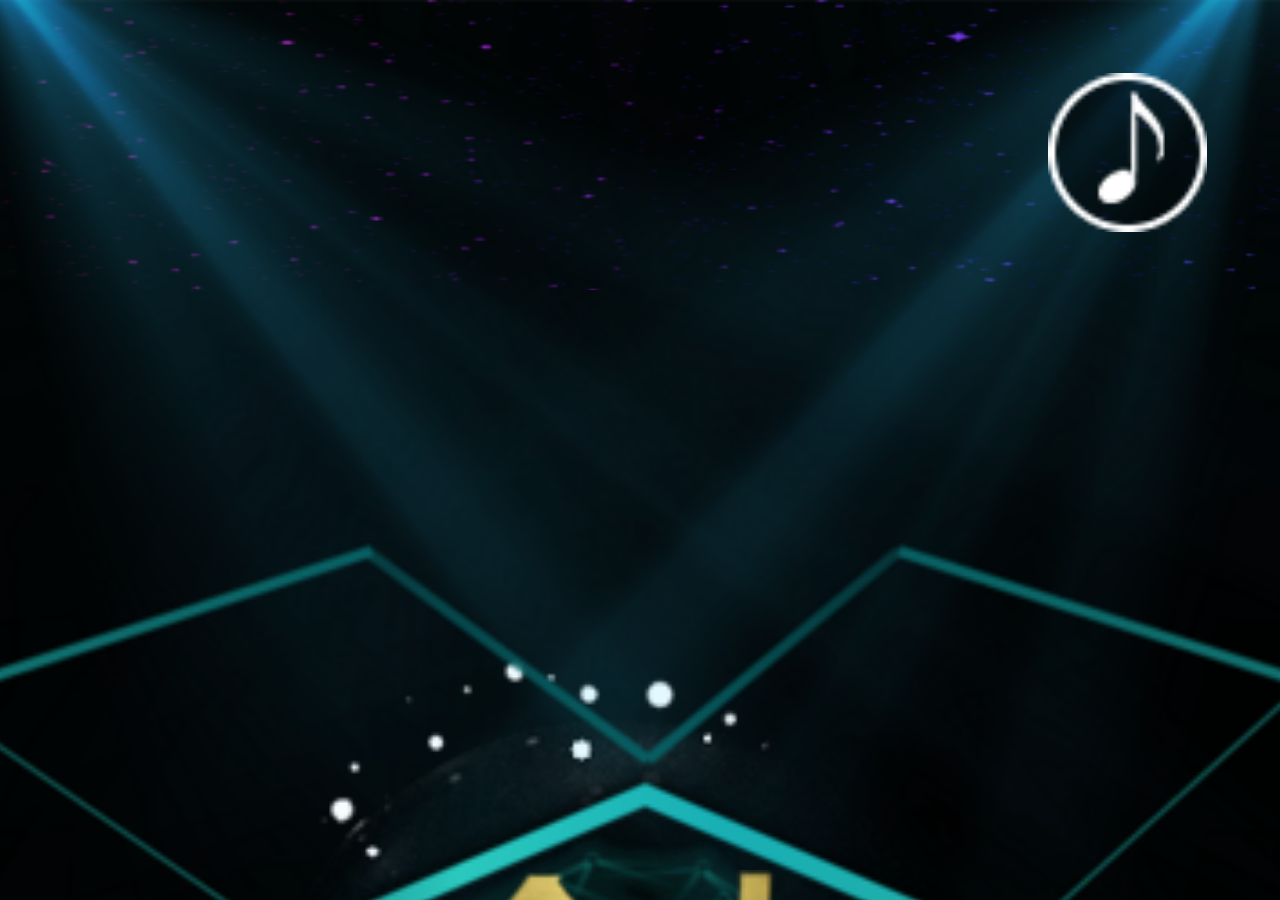
==== index.html @ 3f79e358 "Add files via upload" ====
<!DOCTYPE html>
<html lang="en">
<head>
    <meta charset="UTF-8">
    <meta name="viewport"
          content="width=device-width, user-scalable=no, initial-scale=1.0, maximum-scale=1.0, minimum-scale=1.0"/>
    <title></title>

    <link rel="stylesheet" href="css/swiper.min.css"/>
    <link rel="stylesheet" href="css/animate.min.css"/>
    <link rel="stylesheet" href="css/shouye.css"/>
    <link rel="stylesheet" href="css/animate.css"/>
    <script src="js/fontsize.js"></script>
</head>
<body>
<!--背景图片-->
<span class="yinyue yilei"></span>

<div class="ggg san" ></div>

<audio id="audio" autoplay>
    <source src="source/DJ舞曲-栀子花的思念(2012%20夜猫%20Musi%20Club%20加快版).mp3" type="audio/mp3"/>
    <source src="source/DJ舞曲-栀子花的思念(2012%20夜猫%20Musi%20Club%20加快版).mp3" type="audio/ogg"/>
</audio>


<div class="swiper-container">

    <div class="swiper-wrapper">

        <div class="swiper-slide page1">
            <img class="tou1" src="images/yipintou.gif" alt=""/>
            <img class="tou2 deng" src="images/deng.png" alt=""/>
            <img class="tou3 ani" swiper-animate-effect="bounceIn" swiper-animate-duration="1s" swiper-animate-delay="0.5s" src="images/liujiao.png" alt=""/>
            <img class="tou4 ani" swiper-animate-effect="bounceInDown" swiper-animate-duration="3s" swiper-animate-delay="1s" src="images/yipintop.png" alt=""/>
            <img class="tou5 ani" swiper-animate-effect="bounceInUp" swiper-animate-duration="3s" swiper-animate-delay="1s" src="images/yipinbottom.png" alt=""/>
            <img class="tou6 ani" swiper-animate-effect="bounceInLeft" swiper-animate-duration="3s" swiper-animate-delay="2s" src="images/ge.png" alt=""/>
            <img class="tou7 ani" swiper-animate-effect="bounceInUp" swiper-animate-duration="3s" swiper-animate-delay="2s" src="images/ren.png" alt=""/>
            <img class="tou8 ani" swiper-animate-effect="bounceInRight" swiper-animate-duration="3s" swiper-animate-delay="2s" src="images/jian.png" alt=""/>
            <img class="tou9 ani" swiper-animate-effect="bounceInDown" swiper-animate-duration="3s" swiper-animate-delay="2s" src="images/li.png" alt=""/>
            <img class="tou10 zhuan" src="images/yipincenter.png" alt=""/>
            <div class="tou11 ani" swiper-animate-effect="zoomIn" swiper-animate-duration="2s" swiper-animate-delay="4s"><img src="images/yong.gif" alt=""/></div>
        </div>

        <div class="swiper-slide page2">
            <div class=" xizz ani" swiper-animate-effect="xiao" swiper-animate-duration="5s" swiper-animate-delay="1s"></div>
            <div class="chang ani" swiper-animate-effect="fadeInDownBig " swiper-animate-duration="1s" swiper-animate-delay="1s">
                <div class="ziji ani" swiper-animate-effect=" zoomIn" swiper-animate-duration="3s" swiper-animate-delay="2s">>
                    <img src="images/ziji.jpg" alt=""/>
                </div>
                <p class="ani" swiper-animate-effect="lightSpeedIn" swiper-animate-duration="1.5s" swiper-animate-delay="3s" style="margin-top: 2.2rem">姓名:张沈阳</p>
                <p class="ani" swiper-animate-effect="lightSpeedIn" swiper-animate-duration="1.5s" swiper-animate-delay="3.5s">性别:男</p>
                <p class="ani" swiper-animate-effect="lightSpeedIn" swiper-animate-duration="1.5s" swiper-animate-delay="4s">年龄:20</p>
                <p class="ani" swiper-animate-effect="lightSpeedIn" swiper-animate-duration="1.5s" swiper-animate-delay="4.5s">就读院校:盛邦升华</p>
                <p class="ani" swiper-animate-effect="lightSpeedIn" swiper-animate-duration="1.5s" swiper-animate-delay="5s">就读专业:WEB前端开发</p>
            </div>
            <div class="zi ani" swiper-animate-effect="bounceInRight" swiper-animate-duration="1s" swiper-animate-delay="0.5s"></div>

            <div class="erdi"><img src="images/di.png" alt=""/></div>

        </div>

        <div class="swiper-slide page3">
            <div class=" xizz ani" swiper-animate-effect="xiao" swiper-animate-duration="5s" swiper-animate-delay="1s"></div>
            <div class="chang ani"  swiper-animate-effect="fadeInDownBig " swiper-animate-duration="1s" swiper-animate-delay="1s">

                <div class="datu ani" swiper-animate-effect="ddz" swiper-animate-duration="8s" swiper-animate-delay="2s">
                    <div class="zhongtu ani" swiper-animate-effect="zdz" swiper-animate-duration="5s" swiper-animate-delay="2s">
                        <div class="xiaotu ani" swiper-animate-effect="xdz" swiper-animate-duration="6s" swiper-animate-delay="2s">

                        </div>
                    </div>
                </div>
                <div class="shangzuo">
                    <span class="ani" swiper-animate-effect="bounceInLeft" swiper-animate-duration="2s" swiper-animate-delay="3s">css3 80%</span>
                    <img class="ani" swiper-animate-effect="bounceInLeft" swiper-animate-duration="2s" swiper-animate-delay="1s" src="images/shangzuo.png" alt=""/>

                </div>
                <div class="shangyou">
                    <span class="ani" swiper-animate-effect="bounceInLeft" swiper-animate-duration="2s" swiper-animate-delay="7s">html5 75%</span>
                    <img class="ani" swiper-animate-effect="bounceInRight" swiper-animate-duration="2s" swiper-animate-delay="5s" src="images/shangyou.png" alt=""/>

                </div>
                <div class="xiazuo">
                    <img class="ani" swiper-animate-effect="bounceInLeft" swiper-animate-duration="2s" swiper-animate-delay="3s" src="images/xiazuo.png" alt=""/>
                    <span class="ani" swiper-animate-effect="bounceInLeft" swiper-animate-duration="2s" swiper-animate-delay="5s">jQuery 65%</span>


                </div>

                <div class="xiayou">
                    <img class="ani" swiper-animate-effect="bounceInRight" swiper-animate-duration="2s" swiper-animate-delay="7s" src="images/xiayou.png" alt=""/>
                    <span class="ani" swiper-animate-effect="bounceInLeft" swiper-animate-duration="2s" swiper-animate-delay="9s">JavaSwiper 30%</span>


                </div>

            </div>
            <div class="zi ani" swiper-animate-effect="bounceInRight" swiper-animate-duration="1s" swiper-animate-delay="0.5s"></div>

            <div class="erdi"><img src="images/di.png" alt=""/></div>
        </div>

        <div class="swiper-slide page4">
            <div class=" xizz ani" swiper-animate-effect="xiao" swiper-animate-duration="5s" swiper-animate-delay="1s"></div>
            <img class="meng ani" swiper-animate-effect="fadeInDownBig" swiper-animate-duration="3s" swiper-animate-delay="6s" src="images/meng.png" alt=""/>
            <span class="cuo ani" swiper-animate-effect="zoomInDown" swiper-animate-duration="2s" swiper-animate-delay="9s">猛戳图片</span>
            <div class="chang ani" swiper-animate-effect="fadeInDownBig " swiper-animate-duration="1s" swiper-animate-delay="1s">
                <img  class="zpk ani" swiper-animate-effect="rollIn" swiper-animate-duration="1.5s" swiper-animate-delay="2s" src="images/zuopinkuang.png" alt=""/>
                <div class="zp1 ani" swiper-animate-effect="bounceInDown" swiper-animate-duration="2s" swiper-animate-delay="3s">
                    <a  href=""><img src="images/pc1.png" alt=""/></a>
                </div>
                <div class="zp2 ani" swiper-animate-effect="bounceInDown" swiper-animate-duration="2s" swiper-animate-delay="4s">
                    <a href=""><img src="images/xys.png" alt=""/></a>
                </div>
                <div class="zp3 ani" swiper-animate-effect="bounceInDown" swiper-animate-duration="2s" swiper-animate-delay="5s">
                    <a href=""><img src="images/jd.png" alt=""/></a>
                </div>
            </div>
            <div class="zi ani" swiper-animate-effect="bounceInRight" swiper-animate-duration="1s" swiper-animate-delay="0.5s"></div>

            <div class="erdi"><img src="images/di.png" alt=""/></div>
        </div>

        <div class="swiper-slide page5">
            <div class=" xizz ani" swiper-animate-effect="xiao" swiper-animate-duration="5s" swiper-animate-delay="1s"></div>
            <img  class="meng ani" swiper-animate-effect="fadeInDownBig" swiper-animate-duration="3s" swiper-animate-delay="6s" src="images/meng.png" alt=""/>
            <span class="cuo ani" swiper-animate-effect="zoomInDown" swiper-animate-duration="2s" swiper-animate-delay="9s">猛戳图片</span>
            <div class="chang ani" swiper-animate-effect="fadeInDownBig " swiper-animate-duration="1s" swiper-animate-delay="1s">
                <img  class="zpk ani" swiper-animate-effect="rollIn" swiper-animate-duration="1.5s" swiper-animate-delay="2s" src="images/zuopinkuang.png" alt=""/>
                <div class="zp1 ani" swiper-animate-effect="bounceInDown" swiper-animate-duration="2s" swiper-animate-delay="3s">
                    <a href=""><img src="images/zq.png" alt=""/></a>
                </div>
                <div class="zp2 ani" swiper-animate-effect="bounceInDown" swiper-animate-duration="2s" swiper-animate-delay="4s">
                    <a href=""><img src="images/cmyy.png" alt=""/></a>
                </div>
                <div class="zp3 ani" swiper-animate-effect="bounceInDown" swiper-animate-duration="2s" swiper-animate-delay="5s">
                    <a href=""><img src="images/dazong.png" alt=""/></a>
                </div>
            </div>
            <div class="zi ani" swiper-animate-effect="bounceInRight" swiper-animate-duration="1s" swiper-animate-delay="0.5s"></div>

            <div class="erdi"><img src="images/di.png" alt=""/></div>
        </div>

        <div class="swiper-slide page6">

            <h2 class="lianxi ani" swiper-animate-effect="bounceInDown" swiper-animate-duration="1s" swiper-animate-delay="0.5s">联系我</h2>
            <img class="ttt ani" swiper-animate-effect="fadeInDown" swiper-animate-duration="1.5s" swiper-animate-delay="2s" src="images/liupintop.png" alt=""/>
            <div class="er">
                <img class="ani" swiper-animate-effect="bounceIn" swiper-animate-duration="1.5s" swiper-animate-delay="3s" src="images/wodeerweima.jpg" alt=""/>
                <p class="ani" swiper-animate-effect="zoomInLeft" swiper-animate-duration="1s" swiper-animate-delay="4s">扫一扫联系我</p>
            </div>

            <p class="p1 ani" swiper-animate-effect="zoomInRight" swiper-animate-duration="1s" swiper-animate-delay="4.5s">TEL:18031356045</p>
            <p class="p2 ani" swiper-animate-effect="zoomInLeft" swiper-animate-duration="1s" swiper-animate-delay="5s">QQ:673141095</p>
            <p class="p3 ani" swiper-animate-effect="zoomInRight" swiper-animate-duration="1s" swiper-animate-delay="5.5s">邮箱:673141095@qq.com</p>
            <img class="xxx ani" swiper-animate-effect="fadeInUp" swiper-animate-duration="1.5s" swiper-animate-delay="2s" src="images/liupinxia.png" alt=""/>

        </div>


    </div>

</div>


</body>
</html>
<script src="js/zepto.min.js"></script>
<script src="js/touch.min.js"></script>
<script src="js/swiper.min.js"></script>
<script src="swiper-animate/swiper.animate1.0.2.min.js"></script>
<script src="js/index.js"></script>
---- css/shouye.css ----
/*ҳ���ʼ��*/
*{
    margin: 0;
    padding: 0;
}
html,body{
    width: 100%;
    height: 100%;
    overflow: hidden;
}
.swiper-container{
    width: 100%;
    height: 100%;
}
/*ҳ���ʼ��*/

/*��������*/
.yinyue{
    display: block;
    width: 0.44rem;
    height: 0.44rem;
    background: url("../images/music.png");
    background-size: 0.44rem 0.44rem;
    position: fixed;
    top:0.2rem;
    right: 0.2rem;
    z-index: 999;
}

/*��������*/
.ggg{
    width: 0.5rem;
    height: 0.28rem;
    background: url("../images/icon_up.png");
    background-size: 0.5rem 0.28rem;
    font-size: 0;
    position:fixed;
    top: 5.8rem;
    left: 1.53rem;
    z-index: 999;
    transition: all 0.5s linear;

}
/*.ggg img{*/
    /*width: 100%;*/
    /*height: 100%;*/
/*}*/
/*��һ��*/
/*.hide{*/
    /*display: none!important;*/
/*}*/
.page1{
    background: url("../images/bg.png");
    background-size: 100% 100%;
    position: relative;
    width: 100%;
    height: 100%;
}
.page1 .tou1{
    width: 4.4rem;
    height: 4.4rem;
    position: absolute;
    top: 0.8rem;
    left: -0.5rem;
    z-index: 11;

}
.page1 .tou2{
    width: 4.72rem;
    height: 4.72rem;
    position: absolute;
    top: -1.5rem;
    left: -0.6rem;
    z-index: 33;
}
.page1 .tou3{
    width: 2.26rem;
    height: 1.98rem;
    position: absolute;
    top: 2.1rem;
    left: 0.65rem;
    z-index: 44;
}
.page1 .tou4{
    width: 9.84rem;
    height: 2.27rem;
    position: absolute;
    top: 0.3rem;
    left: -3.2rem;
    z-index: 49;
}
.page1 .tou5{
    width: 9.84rem;
    height: 2.27rem;
    position: absolute;
    top: 3.56rem;
    left: -3.2rem;
    z-index: 49;
}

.page1 .tou6{
    width: 0.6rem;
    height: 0.6rem;
    position: absolute;
    top: 2.4rem;
    left: 1.2rem;
    z-index: 333;
}
.page1 .tou7{
    width: 0.6rem;
    height: 0.6rem;
    position: absolute;
    top: 2.4rem;
    left: 1.8rem;
    z-index: 333;
}
.page1 .tou8{
    width: 0.6rem;
    height: 0.6rem;

    position: absolute;
    top: 3.1rem;
    left: 1.2rem;
    z-index: 333;
}
.page1 .tou9{
    width: 0.6rem;
    height: 0.6rem;
    position: absolute;
    top: 3.1rem;
    left: 1.8rem;
    z-index: 333;
}
.page1 .tou10{
    width: 1.49rem;
    height: 1.45rem;
    position: absolute;
    top: 2.3rem;
    left: 1rem;
    z-index: 222;
    transition: all 5s linear;
}
.page1 .tou11{
    width: 2rem;
    height: 1.5rem;
    position: absolute;
    top: 4.1rem;
    left: 0.8rem;
    z-index: 45;
}
.page1 .tou11 img{
    width: 100%;
    height: 100%;
}
/*�ڶ���*/
.page2{
    background: url("../images/bg2.gif");
    background-size: 100% 100%;
    position: relative;
}
.page2 .xizz{
    background: url("../images/xiaozhuan.png");
    background-size: 100% 100%;
    width: 0.42rem;
    height: 0.38rem;
    margin: 1rem 0 0 0.1rem;
    z-index: 9999;

}
.page2 .chang{
    background: url("../images/erpinchang.png");
    background-size: 100% 100%;
    width: 3.07rem;
    height: 4.43rem;
    position: absolute;
    top: 1.2rem;
    left: 0.2rem;
    /*transition: all 2s linear;*/
}
.page2 .zi{
    background: url("../images/jibenxinxi.png");
    background-size: 100% 100%;
    width: 1.03rem;
    height: 0.17rem;
    position: absolute;
    top: 1.1rem;
    left: 2.2rem;
    /*transition: all 2s linear;*/
}
.page2 .chang .ziji{
    font-size: 0;
    background: url("../images/erpintouxiangkuang.png");
    background-size: 100% 100%;
    width: 1.25rem;
    height: 1.87rem;
    position: absolute;
    top: 0.2rem;
    left: 0.9rem;
    /*transition: all 2s linear;*/
    z-index: 111;
}
.page2 .chang .ziji img{
    width: 82%;
    height: 83%;
    padding: 0.12rem 0 0 0.12rem;
    z-index: 99;
}
.page2 .chang  p{
    font-size: 0.2rem;
    color: white;
    text-align: center;
    margin-top: 0.1rem;
}
.page2 .erdi{
    width:0.26rem;
    height: 0.26rem;
    position: absolute;
    top: 4.7rem;
    left: 3.05rem;
}
.page2 .erdi img{
    width: 100%;
    height: 100%;
}
/*������*/
.page3{
     background: url("../images/bg2.gif");
     background-size: 100% 100%;
     position: relative;
 }
.page3 .xizz{
    background: url("../images/xiaozhuan.png");
    background-size: 100% 100%;
    width: 0.42rem;
    height: 0.38rem;
    margin: 1rem 0 0 0.1rem;
    transition: all 2s linear;
}
.page3 .chang{
    background: url("../images/erpinchang.png");
    background-size: 100% 100%;
    width: 3.07rem;
    height: 4.43rem;
    position: absolute;
    top: 1.2rem;
    left: 0.2rem;
    /*transition: all 2s linear;*/
}
.page3 .zi{
    background: url("../images/nengli.png");
    background-size: 100% 100%;
    width: 0.98rem;
    height: 0.2rem;
    position: absolute;
    top: 1.1rem;
    left: 2.2rem;
    /*transition: all 2s linear;*/
}
.page3 .chang .ziji{
    background: url("../images/erpintouxiangkuang.png");
    background-size: 100% 100%;
    width: 1.25rem;
    height: 1.87rem;
    position: absolute;
    top: 0.2rem;
    left: 0.9rem;
    /*transition: all 2s linear;*/
    z-index: 111;
}
.page3 .chang .ziji img{
    width: 82%;
    height: 83%;
    padding: 0.12rem 0 0 0.12rem;
    z-index: 99;
}
.page3 .erdi{
    width:0.26rem;
    height: 0.26rem;
    position: absolute;
    top: 4.7rem;
    left: 3.05rem;
}
.page3 .erdi img{
    width: 100%;
    height: 100%;
}
.page3 .chang .datu{
    background: url("../images/datu.png");
    background-size: 100% 100%;
    width: 1.47rem;
    height: 1.45rem;
    position: absolute;
    top: 1.4rem;
    left: 0.8rem;
}
.page3 .chang .zhongtu{
    background: url("../images/zhongtu.png");
    background-size: 100% 100%;
    width: 1.14rem;
    height: 1.14rem;
    position: absolute;
    top: 0.15rem;
    left: 0.15rem;
}
.page3 .chang .xiaotu{
    background: url("../images/xiaotu.png");
    background-size: 100% 100%;
    width: 0.98rem;
    height: 0.91rem;
    position: absolute;
    top: 0.1rem;
    left: 0.1rem;
}
.page3 .chang .shangzuo{
    width: 0.84rem;
    height: 0.5rem;
    position: absolute;
    top: 1.25rem;
    left: 0.25rem;
    font-size: 0;
}
.page3 .chang .shangzuo img{
    width: 0.84rem;
    height: 0.14rem;
}
.page3 .chang .shangzuo span{
    font-size: 0.18rem;
    color: #C4AF5C;
    font-weight: bold;
}

.page3 .chang .shangyou{
    width: 0.98rem;
    height: 0.5rem;
    position: absolute;
    top: 1.15rem;
    left: 2.05rem;
    font-size: 0;
}
.page3 .chang .shangyou img{
    width: 0.98rem;
    height: 0.14rem;
}
.page3 .chang .shangyou span{
    font-size: 0.18rem;
    color: #C4AF5C;
    font-weight: bold;
}

.page3 .chang .xiazuo{
    width: 0.95rem;
    height: 0.5rem;
    position: absolute;
    top: 2.8rem;
    left: 0.2rem;
    font-size: 0;
}
.page3 .chang .xiazuo img{
    width: 0.95rem;
    height: 0.16rem;
}
.page3 .chang .xiazuo span{
    font-size: 0.18rem;
    color: #C4AF5C;
    font-weight: bold;
}


.page3 .chang .xiayou{
    width: 0.95rem;
    height: 0.5rem;
    position: absolute;
    top: 2.7rem;
    left: 2rem;
    font-size: 0;
}
.page3 .chang .xiayou img{
    width: 0.95rem;
    height: 0.16rem;
}
.page3 .chang .xiayou span{
    font-size: 0.18rem;
    color: #C4AF5C;
    font-weight: bold;
}
/*������*/
.page4{
    background: url("../images/bg2.gif");
    background-size: 100% 100%;
    position: relative;
}
.page4 .meng{
    width: 1.22rem;
    height: 0.52rem;
    position: absolute;
    top: 0.7rem;
    left: 1rem;
}
.page4 .cuo{
    font-weight: bold;
    font-size: 0.18rem;
    width: 1rem;
    height: 0.2rem;
    position: absolute;
    top: 0.45rem;
    left: 1.05rem;
    color: #C4AF5C;
}
.page4 .xizz{
    background: url("../images/xiaozhuan.png");
    background-size: 100% 100%;
    width: 0.42rem;
    height: 0.38rem;
    margin: 1rem 0 0 0.1rem;
    transition: all 2s linear;
}
.page4 .chang{
    background: url("../images/erpinchang.png");
    background-size: 100% 100%;
    width: 3.07rem;
    height: 4.43rem;
    position: absolute;
    top: 1.2rem;
    left: 0.2rem;
    /*transition: all 2s linear;*/
}
.page4 .chang .zpk{
    width: 2.22rem;
    height: 3.66rem;
    position: absolute;
    top: 0.4rem;
    left: 0.4rem;
}
.page4 .chang .zp1{
    width: 1.73rem;
    height: 0.95rem;
    border: 2px solid #C4AF5C;;
    position: absolute;
    top: 0.6rem;
    left: 0.62rem;
    font-size: 0;
    border-radius: 0.08rem;
}
.page4 .chang .zp1 img{
    width: 100%;
    height: 100%;
}
.page4 .chang .zp2{
    width: 1.73rem;
    height: 0.95rem;
    border: 2px solid #C4AF5C;;
    position: absolute;
    top: 1.7rem;
    left: 0.62rem;
    font-size: 0;
    border-radius: 0.08rem;
}
.page4 .chang .zp2 img{
    width: 100%;
    height: 100%;
}
.page4 .chang .zp3{
    width: 1.73rem;
    height: 0.95rem;
    border: 2px solid #C4AF5C;
    position: absolute;
    top: 2.8rem;
    left: 0.62rem;
    font-size: 0;
    border-radius: 0.08rem;
}
.page4 .chang .zp3 img{
    width: 100%;
    height: 100%;
}
.page4 .zi{
    background: url("../images/gerenzuopin.png");
    background-size: 100% 100%;
    width: 0.76rem;
    height: 0.19rem;
    position: absolute;
    top: 1.1rem;
    left: 2.3rem;
    /*transition: all 2s linear;*/
}
.page4 .erdi{
    width:0.26rem;
    height: 0.26rem;
    position: absolute;
    top: 4.7rem;
    left: 3.05rem;
}
.page4 .erdi img{
    width: 100%;
    height: 100%;
}


/*������*/
.page5{
    background: url("../images/bg2.gif");
    background-size: 100% 100%;
    position: relative;
}
.page5 .meng{
    width: 1.22rem;
    height: 0.52rem;
    position: absolute;
    top: 0.7rem;
    left: 1rem;
}
.page5 .cuo{
    font-weight: bold;
    font-size: 0.18rem;
    width: 1rem;
    height: 0.2rem;
    position: absolute;
    top: 0.45rem;
    left: 1.05rem;
    color: #C4AF5C;
}
.page5 .xizz{
    background: url("../images/xiaozhuan.png");
    background-size: 100% 100%;
    width: 0.42rem;
    height: 0.38rem;
    margin: 1rem 0 0 0.1rem;
    transition: all 2s linear;
}
.page5 .chang{
    background: url("../images/erpinchang.png");
    background-size: 100% 100%;
    width: 3.07rem;
    height: 4.43rem;
    position: absolute;
    top: 1.2rem;
    left: 0.2rem;
    /*transition: all 2s linear;*/
}
.page5 .chang .zpk{
    width: 2.22rem;
    height: 3.66rem;
    position: absolute;
    top: 0.4rem;
    left: 0.4rem;
}
.page5 .chang .zp1{
    width: 1.73rem;
    height: 0.95rem;
    border: 2px solid #C4AF5C;;
    position: absolute;
    top: 0.6rem;
    left: 0.62rem;
    font-size: 0;
    border-radius: 0.08rem;
}
.page5 .chang .zp1 img{
    width: 100%;
    height: 100%;
}
.page5 .chang .zp2{
    width: 1.73rem;
    height: 0.95rem;
    border: 2px solid #C4AF5C;;
    position: absolute;
    top: 1.7rem;
    left: 0.62rem;
    font-size: 0;
    border-radius: 0.08rem;
}
.page5 .chang .zp2 img{
    width: 100%;
    height: 100%;
}
.page5 .chang .zp3{
    width: 1.73rem;
    height: 0.95rem;
    border: 2px solid #C4AF5C;
    position: absolute;
    top: 2.8rem;
    left: 0.62rem;
    font-size: 0;
    border-radius: 0.08rem;
}
.page5 .chang .zp3 img{
    width: 100%;
    height: 100%;
}
.page5 .zi{
    background: url("../images/gerenzuopin.png");
    background-size: 100% 100%;
    width: 0.76rem;
    height: 0.19rem;
    position: absolute;
    top: 1.1rem;
    left: 2.3rem;
    /*transition: all 2s linear;*/
}
.page5 .erdi{
    width:0.26rem;
    height: 0.26rem;
    position: absolute;
    top: 4.7rem;
    left: 3.05rem;
}
.page5 .erdi img{
    width: 100%;
    height: 100%;
}


/*����ƽ*/

.page6{
    background: url("../images/bg.png");
    background-size: 100% 100%;
    position: relative;
    width: 100%;
    height: 100%;
}
.page6 .lianxi{
    text-align: center;
    width: 1rem;
    font-size: 0.22rem;
    color: #C4AF5C;
    margin: 0.7rem auto 0.6rem auto;
}
.page6 .ttt{
    width: 2.54rem;
    height: 0.27rem;
    position: absolute;
    top: 1.15rem;
    left: 0.5rem;
}
.page6 .xxx{
    width: 2.54rem;
    height: 0.27rem;
    position: absolute;
    top: 5rem;
    left: 0.5rem;
}
.page6 .er{
    width: 1.3rem;
    height: 1.7rem;
    margin: 0 auto;
    font-size: 0;
}
.page6 .er img{
    width: 1.3rem;
    height: 1.3rem;
}
.page6 .er p{
    height: 0.4rem;
    line-height: 0.4rem;
    font-size: 0.18rem;
    color: white;
    text-align: center;
}
.page6 .p1{
    color: white;
    font-size: 0.2rem;
    text-align: center;
    margin-top: 0.2rem;

}
.page6 .p2{
    color: white;
    font-size: 0.2rem;
    text-align: center;
    margin-top: 0.2rem;

}
.page6 .p3{
    color: white;
    font-size: 0.2rem;
    text-align: center;
    margin-top: 0.2rem;

}
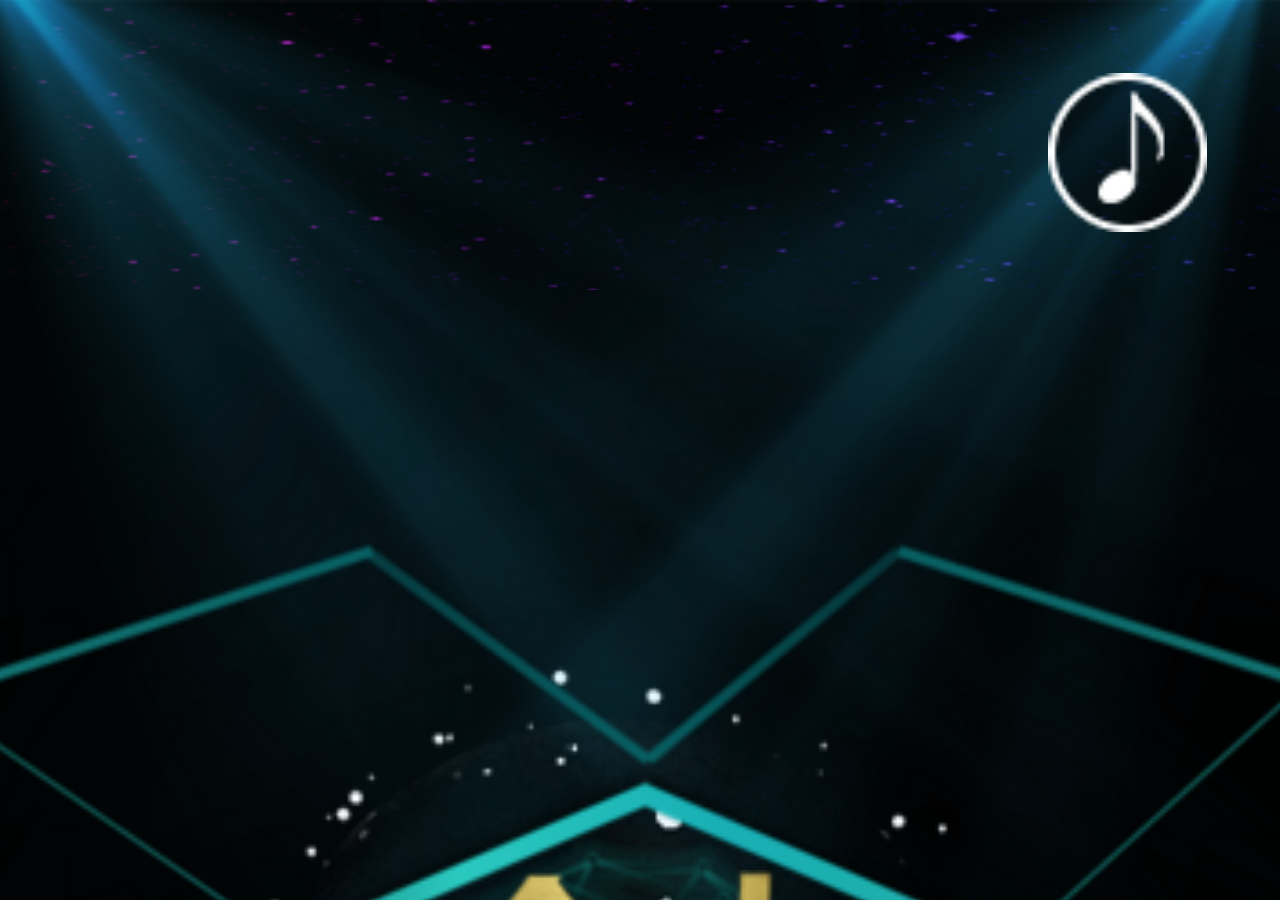
==== commit c3b50711: "Add files via upload" ====
--- a/index.html
+++ b/index.html
@@ -108,13 +108,13 @@
             <div class="chang ani" swiper-animate-effect="fadeInDownBig " swiper-animate-duration="1s" swiper-animate-delay="1s">
                 <img  class="zpk ani" swiper-animate-effect="rollIn" swiper-animate-duration="1.5s" swiper-animate-delay="2s" src="images/zuopinkuang.png" alt=""/>
                 <div class="zp1 ani" swiper-animate-effect="bounceInDown" swiper-animate-duration="2s" swiper-animate-delay="3s">
-                    <a  href=""><img src="images/pc1.png" alt=""/></a>
+                    <a  href="鲸鱼/移动端第一次.html"><img src="images/pc1.png" alt=""/></a>
                 </div>
                 <div class="zp2 ani" swiper-animate-effect="bounceInDown" swiper-animate-duration="2s" swiper-animate-delay="4s">
-                    <a href=""><img src="images/xys.png" alt=""/></a>
+                    <a href="响应式布局bootstrap实例/index.html"><img src="images/xys.png" alt=""/></a>
                 </div>
                 <div class="zp3 ani" swiper-animate-effect="bounceInDown" swiper-animate-duration="2s" swiper-animate-delay="5s">
-                    <a href=""><img src="images/jd.png" alt=""/></a>
+                    <a href="jd/index.html"><img src="images/jd.png" alt=""/></a>
                 </div>
             </div>
             <div class="zi ani" swiper-animate-effect="bounceInRight" swiper-animate-duration="1s" swiper-animate-delay="0.5s"></div>
@@ -129,13 +129,13 @@
             <div class="chang ani" swiper-animate-effect="fadeInDownBig " swiper-animate-duration="1s" swiper-animate-delay="1s">
                 <img  class="zpk ani" swiper-animate-effect="rollIn" swiper-animate-duration="1.5s" swiper-animate-delay="2s" src="images/zuopinkuang.png" alt=""/>
                 <div class="zp1 ani" swiper-animate-effect="bounceInDown" swiper-animate-duration="2s" swiper-animate-delay="3s">
-                    <a href=""><img src="images/zq.png" alt=""/></a>
+                    <a href="zhongqiu/zhongqiu.html"><img src="images/zq.png" alt=""/></a>
                 </div>
                 <div class="zp2 ani" swiper-animate-effect="bounceInDown" swiper-animate-duration="2s" swiper-animate-delay="4s">
-                    <a href=""><img src="images/cmyy.png" alt=""/></a>
+                    <a href="柴米油盐/index.html"><img src="images/cmyy.png" alt=""/></a>
                 </div>
                 <div class="zp3 ani" swiper-animate-effect="bounceInDown" swiper-animate-duration="2s" swiper-animate-delay="5s">
-                    <a href=""><img src="images/dazong.png" alt=""/></a>
+                    <a href="微场景0/index.html"><img src="images/dazong.png" alt=""/></a>
                 </div>
             </div>
             <div class="zi ani" swiper-animate-effect="bounceInRight" swiper-animate-duration="1s" swiper-animate-delay="0.5s"></div>
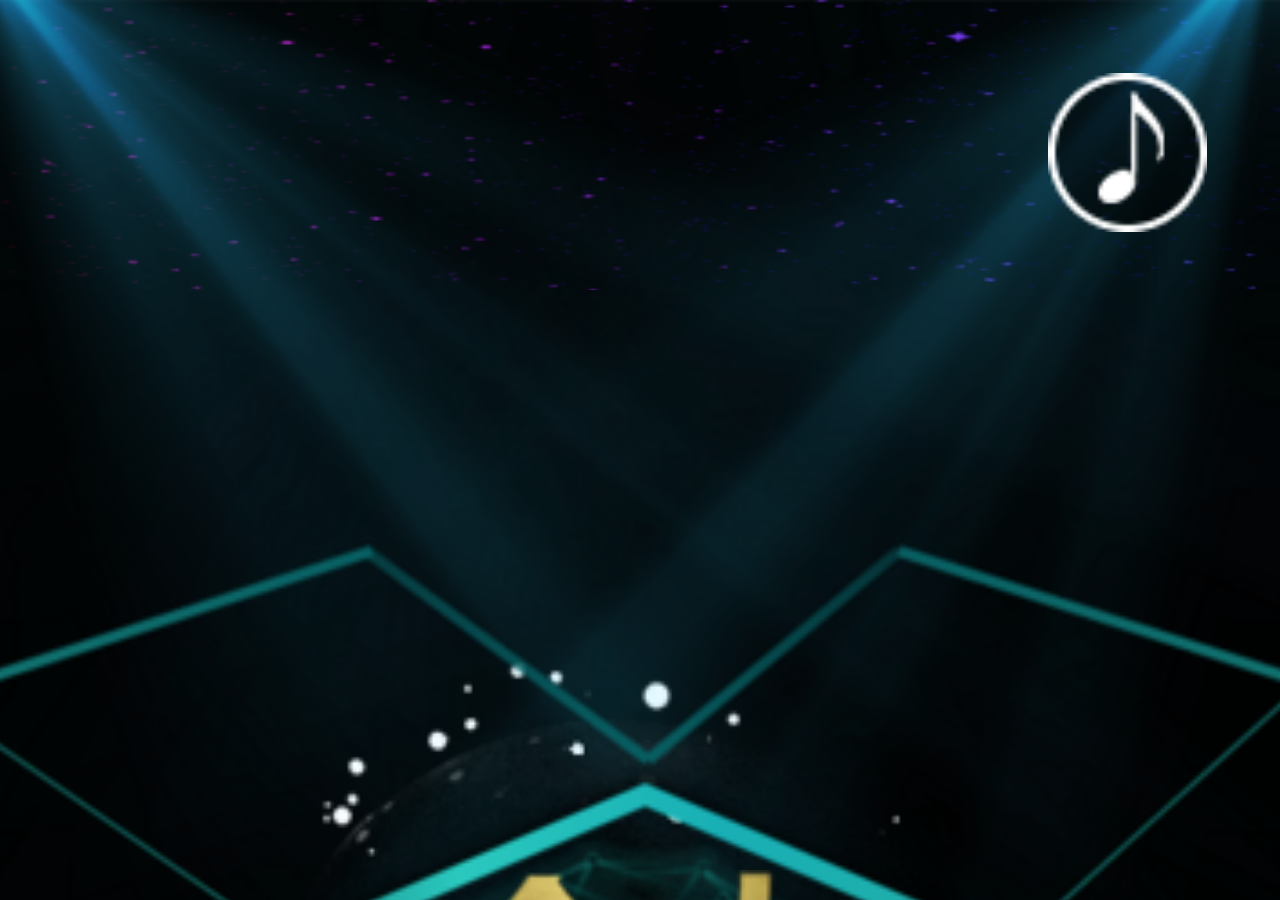
==== commit 8741b8cb: "Update index.html" ====
--- a/index.html
+++ b/index.html
@@ -51,8 +51,8 @@
                 <p class="ani" swiper-animate-effect="lightSpeedIn" swiper-animate-duration="1.5s" swiper-animate-delay="3s" style="margin-top: 2.2rem">姓名:张沈阳</p>
                 <p class="ani" swiper-animate-effect="lightSpeedIn" swiper-animate-duration="1.5s" swiper-animate-delay="3.5s">性别:男</p>
                 <p class="ani" swiper-animate-effect="lightSpeedIn" swiper-animate-duration="1.5s" swiper-animate-delay="4s">年龄:20</p>
-                <p class="ani" swiper-animate-effect="lightSpeedIn" swiper-animate-duration="1.5s" swiper-animate-delay="4.5s">就读院校:盛邦升华</p>
-                <p class="ani" swiper-animate-effect="lightSpeedIn" swiper-animate-duration="1.5s" swiper-animate-delay="5s">就读专业:WEB前端开发</p>
+                <p class="ani" swiper-animate-effect="lightSpeedIn" swiper-animate-duration="1.5s" swiper-animate-delay="4.5s">就读院校:浙江经济管理职工大学</p>
+                <p class="ani" swiper-animate-effect="lightSpeedIn" swiper-animate-duration="1.5s" swiper-animate-delay="5s">就读专业:计算机网络技术</p>
             </div>
             <div class="zi ani" swiper-animate-effect="bounceInRight" swiper-animate-duration="1s" swiper-animate-delay="0.5s"></div>
 
@@ -171,4 +171,4 @@
 <script src="js/touch.min.js"></script>
 <script src="js/swiper.min.js"></script>
 <script src="swiper-animate/swiper.animate1.0.2.min.js"></script>
-<script src="js/index.js"></script>+<script src="js/index.js"></script>
